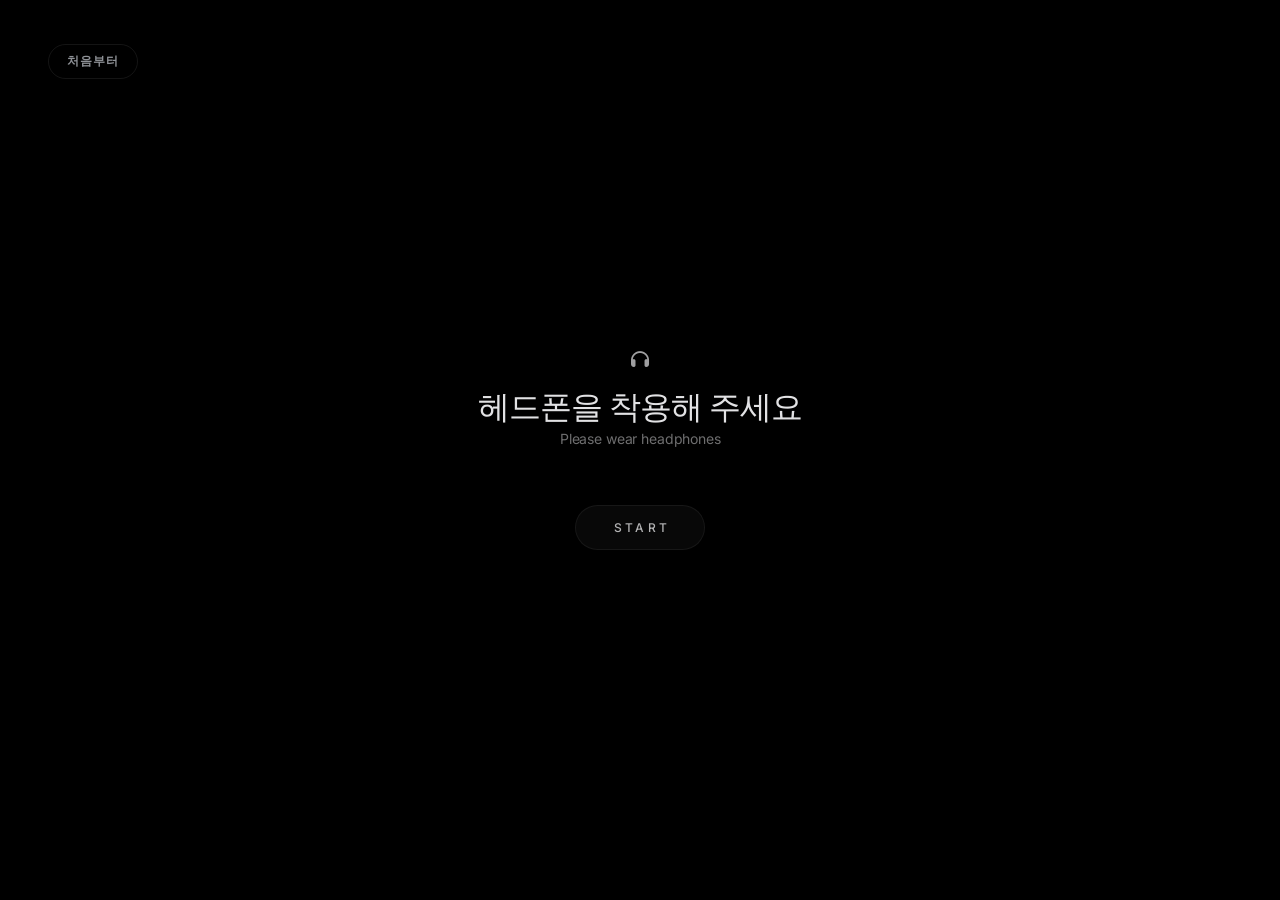
==== gallery-docent/index.html @ 8d19fa4d "Add files via upload" ====
<!DOCTYPE html>
<html lang="ko">

<head>
  <meta charset="UTF-8">
  <meta name="viewport" content="width=device-width, initial-scale=1.0">
  <meta name="description" content="LOOKWHO: 청각 노화 상인 체험을 위한 몰입형 시네마틱 전시 인터랙션">
  <title>LOOKWHO: Immersive Exhibition Experience</title>

  <!-- Google Fonts Preconnect & Optimization -->
  <link rel="preconnect" href="https://fonts.googleapis.com">
  <link rel="preconnect" href="https://fonts.gstatic.com" crossorigin>
  <link
    href="https://fonts.googleapis.com/css2?family=Inter:wght@200;300;400;500;600&family=Outfit:wght@200;300;400;500;600;700&display=swap"
    rel="stylesheet">

  <!-- FontAwesome Icons for Editorial Action Indicators -->
  <link rel="stylesheet" href="https://cdnjs.cloudflare.com/ajax/libs/font-awesome/6.4.0/css/all.min.css">

  <!-- Main Cinematic Stylesheet -->
  <link rel="stylesheet" href="style.css">
</head>

<body>
  <button id="resetAllBtn" class="reset-exhibit-btn-left">처음부터</button>
  <!-- START Screen -->
  <section id="startScreen" class="exhibit-section active">
    <div class="welcome-minimal-content">
      <div class="welcome-minimal-content">
        <i class="fa-solid fa-headphones welcome-mini-icon"></i>
        <h1 class="welcome-mini-title">헤드폰을 착용해 주세요</h1>
        <p class="welcome-mini-subtitle">Please wear headphones</p>
        <button id="startBtn" class="welcome-text-btn">START</button>
      </div>
    </div>
  </section>

  <!-- INTRO Screen -->
  <section id="introScreen" class="exhibit-section">
    <video id="introVideo" class="intro-video" src="./assets/영상/intro.mp4" muted></video>
    <button id="skipIntroBtn" class="skip-btn">Skip</button>
  </section>

  <!-- LOGO Screen -->
  <section id="logoScreen" class="exhibit-section">
    <div class="logo-wrapper">
      <svg id="logo" viewBox="0 0 2407 1354" fill="none" xmlns="http://www.w3.org/2000/svg">
        <rect class="bg-rect" width="2407" height="1354" fill="black"/>
        <g id="lookwho-wordmark" opacity="0.63" fill="#B8B8B8">
          <path id="letter-L" class="logo-letter" data-letter="L" data-index="0" d="M779.148 649V554.455H784.919V643.645H831.084V649H779.148Z"/>
          <path id="letter-O1" class="logo-letter" data-letter="O1" data-index="1" d="M960.194 601.727C960.194 611.483 958.501 620.009 955.116 627.303C951.731 634.566 947.022 640.213 940.99 644.245C934.988 648.277 928.063 650.293 920.215 650.293C912.337 650.293 905.381 648.277 899.349 644.245C893.348 640.183 888.654 634.52 885.269 627.256C881.883 619.962 880.191 611.453 880.191 601.727C880.191 591.971 881.883 583.461 885.269 576.198C888.685 568.935 893.394 563.287 899.395 559.256C905.397 555.193 912.337 553.162 920.215 553.162C928.063 553.162 934.988 555.178 940.99 559.21C947.022 563.241 951.731 568.904 955.116 576.198C958.501 583.461 960.194 591.971 960.194 601.727ZM954.562 601.727C954.562 592.956 953.085 585.354 950.13 578.922C947.206 572.49 943.159 567.519 937.989 564.011C932.818 560.471 926.894 558.702 920.215 558.702C913.537 558.702 907.612 560.456 902.442 563.964C897.272 567.442 893.209 572.413 890.254 578.876C887.331 585.308 885.869 592.925 885.869 601.727C885.869 610.437 887.315 618.023 890.208 624.487C893.132 630.919 897.179 635.905 902.35 639.444C907.52 642.983 913.475 644.753 920.215 644.753C926.894 644.753 932.818 642.999 937.989 639.49C943.159 635.951 947.206 630.965 950.13 624.533C953.085 618.1 954.562 610.499 954.562 601.727Z"/>
          <path id="letter-O2" class="logo-letter" data-letter="O2" data-index="2" d="M1094.35 601.727C1094.35 611.483 1092.66 620.009 1089.27 627.303C1085.88 634.566 1081.18 640.213 1075.14 644.245C1069.14 648.277 1062.22 650.293 1054.37 650.293C1046.49 650.293 1039.54 648.277 1033.5 644.245C1027.5 640.183 1022.81 634.52 1019.42 627.256C1016.04 619.962 1014.34 611.453 1014.34 601.727C1014.34 591.971 1016.04 583.461 1019.42 576.198C1022.84 568.935 1027.55 563.287 1033.55 559.256C1039.55 555.193 1046.49 553.162 1054.37 553.162C1062.22 553.162 1069.14 555.178 1075.14 559.21C1081.18 563.241 1085.88 568.904 1089.27 576.198C1092.66 583.461 1094.35 591.971 1094.35 601.727ZM1088.72 601.727C1088.72 592.956 1087.24 585.354 1084.28 578.922C1081.36 572.49 1077.31 567.519 1072.14 564.011C1066.97 560.471 1061.05 558.702 1054.37 558.702C1047.69 558.702 1041.77 560.456 1036.6 563.964C1031.43 567.442 1027.36 572.413 1024.41 578.876C1021.48 585.308 1020.02 592.925 1020.02 601.727C1020.02 610.437 1021.47 618.023 1024.36 624.487C1027.29 630.919 1031.33 635.905 1036.5 639.444C1041.67 642.983 1047.63 644.753 1054.37 644.753C1061.05 644.753 1066.97 642.999 1072.14 639.49C1077.31 635.951 1081.36 630.965 1084.28 624.533C1087.24 618.1 1088.72 610.499 1088.72 601.727Z"/>
          <path id="letter-K" class="logo-letter" data-letter="K" data-index="3" d="M1153.3 649V554.455H1159.07V609.344H1159.72L1209.57 554.455H1217.24L1176.2 599.188L1216.87 649H1209.67L1172.5 603.343L1159.07 618.208V649H1153.3Z"/>
          <path id="letter-W" class="logo-letter" data-letter="W" data-index="4" d="M1287.03 649L1261.04 554.455H1267.04L1290.12 640.09H1290.67L1313.39 554.455H1320.4L1343.12 640.09H1343.67L1366.75 554.455H1372.71L1346.72 649H1340.07L1317.13 563.918H1316.62L1293.67 649H1287.03Z"/>
          <path id="letter-H" class="logo-letter" data-letter="H" data-index="5" d="M1426.18 649V554.455H1431.95V599.004H1488.92V554.455H1494.69V649H1488.92V604.359H1431.95V649H1426.18Z"/>
          <path id="letter-O3" class="logo-letter" data-letter="O3" data-index="6" d="M1633.63 601.727C1633.63 611.483 1631.94 620.009 1628.55 627.303C1625.17 634.566 1620.46 640.213 1614.43 644.245C1608.42 648.277 1601.5 650.293 1593.65 650.293C1585.77 650.293 1578.82 648.277 1572.78 644.245C1566.78 640.183 1562.09 634.52 1558.7 627.256C1555.32 619.962 1553.63 611.453 1553.63 601.727C1553.63 591.971 1555.32 583.461 1558.7 576.198C1562.12 568.935 1566.83 563.287 1572.83 559.256C1578.83 555.193 1585.77 553.162 1593.65 553.162C1601.5 553.162 1608.42 555.178 1614.43 559.21C1620.46 563.241 1625.17 568.904 1628.55 576.198C1631.94 583.461 1633.63 591.971 1633.63 601.727ZM1628 601.727C1628 592.956 1626.52 585.354 1623.57 578.922C1620.64 572.49 1616.59 567.519 1611.42 564.011C1606.25 560.471 1600.33 558.702 1593.65 558.702C1586.97 558.702 1581.05 560.456 1575.88 563.964C1570.71 567.442 1566.64 572.413 1563.69 578.876C1560.77 585.308 1559.3 592.925 1559.3 601.727C1559.3 610.437 1560.75 618.023 1563.64 624.487C1566.57 630.919 1570.61 635.905 1575.79 639.444C1580.96 642.983 1586.91 644.753 1593.65 644.753C1600.33 644.753 1606.25 642.999 1611.42 639.49C1616.59 635.951 1620.64 630.965 1623.57 624.533C1626.52 618.1 1628 610.499 1628 601.727Z"/>
        </g>
        <path id="korean-subtitle" class="logo-subtitle" opacity="0.12" d="M1004.58 804.2H1006.7V809.64H1004.58V804.2ZM1005.5 790.96C1007.23 790.96 1008.75 791.253 1010.06 791.84C1011.39 792.4 1012.42 793.2 1013.14 794.24C1013.88 795.28 1014.26 796.493 1014.26 797.88C1014.26 799.267 1013.88 800.48 1013.14 801.52C1012.42 802.533 1011.39 803.333 1010.06 803.92C1008.75 804.507 1007.23 804.8 1005.5 804.8C1003.82 804.8 1002.31 804.507 1000.98 803.92C999.67 803.333 998.644 802.533 997.897 801.52C997.177 800.48 996.817 799.267 996.817 797.88C996.817 796.493 997.177 795.28 997.897 794.24C998.644 793.2 999.67 792.4 1000.98 791.84C1002.31 791.253 1003.82 790.96 1005.5 790.96ZM1005.54 792.64C1004.23 792.64 1003.07 792.867 1002.06 793.32C1001.04 793.773 1000.26 794.4 999.697 795.2C999.137 795.973 998.857 796.867 998.857 797.88C998.857 798.867 999.137 799.76 999.697 800.56C1000.26 801.333 1001.04 801.947 1002.06 802.4C1003.07 802.853 1004.23 803.08 1005.54 803.08C1006.84 803.08 1008 802.853 1009.02 802.4C1010.03 801.947 1010.82 801.333 1011.38 800.56C1011.94 799.76 1012.22 798.867 1012.22 797.88C1012.22 796.867 1011.94 795.973 1011.38 795.2C1010.82 794.4 1010.03 793.773 1009.02 793.32C1008 792.867 1006.84 792.64 1005.54 792.64ZM1019.78 789.24H1021.9V816.52H1019.78V789.24ZM1020.78 801.76H1027.58V803.64H1020.78V801.76ZM1000.1 822.12H1023.22V823.92H1000.1V822.12ZM1000.1 814.24H1002.22V822.92H1000.1V814.24ZM994.977 810.84L994.657 809C996.79 809 999.137 808.973 1001.7 808.92C1004.28 808.867 1006.91 808.76 1009.58 808.6C1012.27 808.413 1014.86 808.12 1017.34 807.72L1017.5 809.36C1014.96 809.813 1012.36 810.147 1009.7 810.36C1007.03 810.573 1004.43 810.707 1001.9 810.76C999.39 810.813 997.084 810.84 994.977 810.84ZM1048.17 795.2H1059.17V797H1048.17V795.2ZM1048.17 802.4H1059.17V804.2H1048.17V802.4ZM1033.37 791.32H1035.49V797.68H1046.89V791.32H1049.01V808.08H1033.37V791.32ZM1035.49 799.48V806.28H1046.89V799.48H1035.49ZM1037.01 812.48H1060.49V824.84H1058.33V814.28H1037.01V812.48ZM1058.33 789.2H1060.49V810.36H1058.33V789.2ZM1093.57 789.24H1095.69V816H1093.57V789.24ZM1094.93 801.44H1101.29V803.28H1094.93V801.44ZM1068.41 793.92H1089.53V795.72H1068.41V793.92ZM1078.97 798.12C1080.65 798.12 1082.12 798.387 1083.37 798.92C1084.62 799.453 1085.6 800.213 1086.29 801.2C1086.98 802.16 1087.33 803.307 1087.33 804.64C1087.33 805.947 1086.98 807.08 1086.29 808.04C1085.6 809 1084.62 809.76 1083.37 810.32C1082.12 810.853 1080.65 811.12 1078.97 811.12C1077.29 811.12 1075.81 810.853 1074.53 810.32C1073.28 809.76 1072.29 809 1071.57 808.04C1070.88 807.08 1070.53 805.947 1070.53 804.64C1070.53 803.307 1070.88 802.16 1071.57 801.2C1072.29 800.213 1073.28 799.453 1074.53 798.92C1075.81 798.387 1077.29 798.12 1078.97 798.12ZM1078.97 799.84C1077.05 799.84 1075.5 800.293 1074.33 801.2C1073.16 802.08 1072.57 803.227 1072.57 804.64C1072.57 806.027 1073.16 807.16 1074.33 808.04C1075.5 808.92 1077.05 809.36 1078.97 809.36C1080.86 809.36 1082.38 808.92 1083.53 808.04C1084.7 807.16 1085.29 806.027 1085.29 804.64C1085.29 803.227 1084.7 802.08 1083.53 801.2C1082.38 800.293 1080.86 799.84 1078.97 799.84ZM1077.89 789.24H1080.05V794.92H1077.89V789.24ZM1073.97 822.12H1097.49V823.96H1073.97V822.12ZM1073.97 813.8H1076.09V822.88H1073.97V813.8ZM1116.3 805.32H1148.5V807.12H1116.3V805.32ZM1131.34 800.32H1133.42V806.08H1131.34V800.32ZM1120.62 790.44H1144.26V801.12H1120.62V790.44ZM1142.18 792.2H1122.7V799.32H1142.18V792.2ZM1120.34 810.8H1144.26V818.12H1122.54V823.16H1120.46V816.44H1142.14V812.52H1120.34V810.8ZM1120.46 822.6H1145.42V824.36H1120.46V822.6ZM1179.93 789.2H1182.09V808.32H1179.93V789.2ZM1159.57 810.24H1161.69V815.16H1179.97V810.24H1182.09V824.32H1159.57V810.24ZM1161.69 816.96V822.52H1179.97V816.96H1161.69ZM1163.13 791.04C1164.89 791.04 1166.45 791.373 1167.81 792.04C1169.17 792.707 1170.24 793.653 1171.01 794.88C1171.81 796.08 1172.21 797.493 1172.21 799.12C1172.21 800.72 1171.81 802.133 1171.01 803.36C1170.24 804.587 1169.17 805.533 1167.81 806.2C1166.45 806.867 1164.89 807.2 1163.13 807.2C1161.37 807.2 1159.81 806.867 1158.45 806.2C1157.09 805.533 1156.01 804.587 1155.21 803.36C1154.44 802.133 1154.05 800.72 1154.05 799.12C1154.05 797.493 1154.44 796.08 1155.21 794.88C1156.01 793.653 1157.09 792.707 1158.45 792.04C1159.81 791.373 1161.37 791.04 1163.13 791.04ZM1163.13 792.84C1161.8 792.84 1160.6 793.107 1159.53 793.64C1158.49 794.173 1157.67 794.92 1157.05 795.88C1156.47 796.84 1156.17 797.92 1156.17 799.12C1156.17 800.293 1156.47 801.36 1157.05 802.32C1157.67 803.253 1158.49 804 1159.53 804.56C1160.6 805.093 1161.8 805.36 1163.13 805.36C1164.49 805.36 1165.69 805.093 1166.73 804.56C1167.8 804 1168.63 803.253 1169.21 802.32C1169.83 801.36 1170.13 800.293 1170.13 799.12C1170.13 797.92 1169.83 796.84 1169.21 795.88C1168.63 794.92 1167.8 794.173 1166.73 793.64C1165.69 793.107 1164.49 792.84 1163.13 792.84ZM1192.75 822.17C1192.46 822.17 1192.22 822.071 1192.02 821.872C1191.82 821.673 1191.73 821.432 1191.73 821.148C1191.73 820.864 1191.82 820.622 1192.02 820.423C1192.22 820.224 1192.46 820.125 1192.75 820.125C1193.03 820.125 1193.27 820.224 1193.47 820.423C1193.67 820.622 1193.77 820.864 1193.77 821.148C1193.77 821.337 1193.72 821.512 1193.63 821.673C1193.54 821.825 1193.42 821.943 1193.26 822.028C1193.11 822.123 1192.94 822.17 1192.75 822.17ZM1213.14 814.08H1215.74C1218.01 814.08 1220.05 814.053 1221.86 814C1223.67 813.92 1225.39 813.8 1227.02 813.64C1228.67 813.453 1230.37 813.2 1232.1 812.88L1232.38 814.68C1230.59 815.027 1228.86 815.293 1227.18 815.48C1225.53 815.64 1223.78 815.76 1221.94 815.84C1220.13 815.92 1218.06 815.96 1215.74 815.96H1213.14V814.08ZM1213.14 792.72H1229.38V794.56H1215.22V814.72H1213.14V792.72ZM1238.18 789.2H1240.3V824.88H1238.18V789.2ZM1227.06 802.48H1239.06V804.32H1227.06V802.48ZM1275.79 791.72H1278.07C1278.07 794.653 1277.35 797.28 1275.91 799.6C1274.47 801.92 1272.45 803.907 1269.87 805.56C1267.28 807.213 1264.27 808.507 1260.83 809.44L1259.95 807.64C1263.17 806.813 1265.96 805.68 1268.31 804.24C1270.68 802.8 1272.52 801.093 1273.83 799.12C1275.13 797.147 1275.79 794.96 1275.79 792.56V791.72ZM1261.71 791.72H1276.79V793.52H1261.71V791.72ZM1286.15 789.2H1288.31V808.92H1286.15V789.2ZM1265.47 811.12H1288.99V812.92H1265.47V811.12ZM1265.15 822.48H1289.39V824.28H1265.15V822.48ZM1270.75 812.04H1272.87V823.24H1270.75V812.04ZM1281.55 812.04H1283.67V823.24H1281.55V812.04ZM1296.1 808.28H1328.3V810.08H1296.1V808.28ZM1300.42 822.12H1324.78V823.96H1300.42V822.12ZM1300.42 813.68H1302.58V822.64H1300.42V813.68ZM1312.18 790.48C1314.72 790.48 1316.9 790.76 1318.74 791.32C1320.58 791.88 1322.01 792.68 1323.02 793.72C1324.04 794.733 1324.54 795.973 1324.54 797.44C1324.54 798.907 1324.04 800.16 1323.02 801.2C1322.01 802.24 1320.58 803.04 1318.74 803.6C1316.9 804.16 1314.72 804.44 1312.18 804.44C1309.68 804.44 1307.5 804.16 1305.66 803.6C1303.82 803.04 1302.4 802.24 1301.38 801.2C1300.37 800.16 1299.86 798.907 1299.86 797.44C1299.86 795.973 1300.37 794.733 1301.38 793.72C1302.4 792.68 1303.82 791.88 1305.66 791.32C1307.5 790.76 1309.68 790.48 1312.18 790.48ZM1312.18 792.28C1310.18 792.28 1308.42 792.493 1306.9 792.92C1305.38 793.347 1304.2 793.947 1303.34 794.72C1302.49 795.467 1302.06 796.373 1302.06 797.44C1302.06 798.507 1302.49 799.427 1303.34 800.2C1304.2 800.973 1305.38 801.573 1306.9 802C1308.42 802.427 1310.18 802.64 1312.18 802.64C1314.24 802.64 1316.02 802.427 1317.54 802C1319.06 801.573 1320.24 800.973 1321.06 800.2C1321.92 799.427 1322.34 798.507 1322.34 797.44C1322.34 796.373 1321.92 795.467 1321.06 794.72C1320.24 793.947 1319.06 793.347 1317.54 792.92C1316.02 792.493 1314.24 792.28 1312.18 792.28ZM1372.11 789.2H1374.23V824.84H1372.11V789.2ZM1365.31 803.84H1372.75V805.68H1365.31V803.84ZM1363.99 790.08H1365.99V822.92H1363.99V790.08ZM1345.63 813.76H1347.83C1349.75 813.76 1351.44 813.733 1352.91 813.68C1354.4 813.627 1355.8 813.52 1357.11 813.36C1358.44 813.2 1359.78 812.96 1361.11 812.64L1361.39 814.48C1359.98 814.8 1358.6 815.04 1357.27 815.2C1355.94 815.36 1354.51 815.467 1352.99 815.52C1351.5 815.573 1349.78 815.6 1347.83 815.6H1345.63V813.76ZM1345.63 793.64H1358.91V795.44H1347.75V814.52H1345.63V793.64ZM1390.83 810.52H1392.95V816.32H1390.83V810.52ZM1405.83 789.2H1407.91V824.84H1405.83V789.2ZM1407.35 804.72H1414.11V806.6H1407.35V804.72ZM1380.95 817.56L1380.51 815.64C1382.69 815.64 1385.08 815.627 1387.67 815.6C1390.25 815.547 1392.91 815.44 1395.63 815.28C1398.35 815.12 1400.95 814.853 1403.43 814.48L1403.59 816.12C1401 816.573 1398.36 816.907 1395.67 817.12C1393 817.307 1390.41 817.427 1387.91 817.48C1385.4 817.533 1383.08 817.56 1380.95 817.56ZM1381.11 793.72H1402.63V795.56H1381.11V793.72ZM1391.87 798C1393.52 798 1394.96 798.28 1396.19 798.84C1397.41 799.373 1398.37 800.133 1399.07 801.12C1399.76 802.08 1400.11 803.24 1400.11 804.6C1400.11 805.907 1399.76 807.053 1399.07 808.04C1398.37 809.027 1397.41 809.787 1396.19 810.32C1394.96 810.853 1393.52 811.12 1391.87 811.12C1390.24 811.12 1388.8 810.853 1387.55 810.32C1386.32 809.787 1385.37 809.027 1384.71 808.04C1384.04 807.053 1383.71 805.907 1383.71 804.6C1383.71 803.24 1384.04 802.08 1384.71 801.12C1385.37 800.133 1386.32 799.373 1387.55 798.84C1388.8 798.28 1390.24 798 1391.87 798ZM1391.87 799.76C1390 799.76 1388.49 800.213 1387.35 801.12C1386.23 802 1385.67 803.16 1385.67 804.6C1385.67 805.987 1386.23 807.133 1387.35 808.04C1388.49 808.92 1390 809.36 1391.87 809.36C1393.73 809.36 1395.23 808.92 1396.35 808.04C1397.49 807.133 1398.07 805.987 1398.07 804.6C1398.07 803.16 1397.49 802 1396.35 801.12C1395.23 800.213 1393.73 799.76 1391.87 799.76ZM1390.83 789.16H1392.95V794.72H1390.83V789.16Z" fill="white"/>
      </svg>
    </div>
  </section>

  <!-- ROLE Screen -->
  <section id="roleScreen" class="exhibit-section">
    <div class="role-wrapper">
      <p class="role-line role-line-1">당신은 이제부터<br>시장의 상인입니다.</p>
      <p class="role-line role-line-2">지금부터 복잡한 소리 속에서,<br>대화를 이어가세요.</p>
    </div>
  </section>


  <!-- MARKET HUD Screen -->
  <section id="marketHudScreen" class="exhibit-section">
    <!-- Safari/iOS 캔버스 블러 호환성 지원용 SVG 필터 -->
    <svg style="display:none;">
      <filter id="canvasBlur">
        <feGaussianBlur stdDeviation="14" />
        <feColorMatrix type="saturate" values="0.9" />
      </filter>
    </svg>

    <video id="hudVideo" playsinline muted preload="auto" src="./hf_20260527_053759_0080b512-a5cf-4e3a-9c43-38c71a7a62c5.mp4"></video>

    <div id="appContainer">
      <canvas id="videoCanvas"></canvas>
      <canvas id="blurCanvas"></canvas>
      <canvas id="hudCanvas"></canvas>
    </div>

    <div id="priceIndicator">₩ 0</div>

    <!-- Roleplay Overlay -->
    <div id="roleplayOverlay">
      <p id="roleplayText"></p>
    </div>
  </section>
  <audio id="marketAmbienceAudio" loop>
    <source src="https://www.soundhelix.com/examples/mp3/SoundHelix-Song-1.mp3" type="audio/mp3">
  </audio>
  <audio id="transitionSound" src="./assets/transition.mp3" preload="auto"></audio>
  <audio id="roleplaySound" src="./assets/complete.mp3" preload="auto"></audio>
  <audio id="logoSound" src="./assets/Ultra_subtle_cinemat_%232-1780336136007.mp3" preload="auto"></audio>
  <script src="app.js"></script>
</body>

</html>
---- gallery-docent/style.css ----
/* ==========================================================================
   LOOKWHO: Immersive Exhibition Cinematic Style Sheet
   Inspired by Apple Minimalism, Editorial Design & Immersive Exhibitions
   ========================================================================== */

:root {
  /* 극단적이고 엄숙한 All-Black 갤러리 배색 */
  --bg-black: #050505;
  --bg-dark-gray: #0f1013;
  --border-editorial: rgba(255, 255, 255, 0.08); /* 얇고 세련된 1px 분할선 */
  --border-light: rgba(255, 255, 255, 0.04);
  
  /* 애플 감성의 정적이고 조용한 샌드/화이트 텍스트 */
  --text-white: #f3f3f5;
  --text-grey: #8e9196;
  --text-muted: #4e5156;
  
  /* 조용하고 품격 있는 샌드 브론즈 포인트 */
  --brand-bronze: #a89a87;
  --brand-bronze-dim: rgba(168, 154, 135, 0.15);
  
  /* 폰트 로딩으로 인한 레이아웃 깨짐을 방지하는 시스템 폰트 우선 스택 */
  --font-sans: 'Inter', -apple-system, BlinkMacSystemFont, 'Segoe UI', Roboto, Helvetica, Arial, sans-serif;
  --font-title: 'Outfit', -apple-system, BlinkMacSystemFont, 'Segoe UI', Roboto, Helvetica, Arial, sans-serif;
  
  --transition-cinematic: all 1.8s cubic-bezier(0.22, 1, 0.36, 1);
  --transition-fast: all 0.4s cubic-bezier(0.22, 1, 0.36, 1);
}

/* Base Exhibition Setup */
* {
  margin: 0;
  padding: 0;
  box-sizing: border-box;
  -webkit-font-smoothing: antialiased;
  -moz-osx-font-smoothing: grayscale;
}

body {
  background-color: #000;
  color: var(--text-white);
  font-family: var(--font-sans);
  overflow: hidden;
  height: 100vh;
  width: 100vw;
}

/* Solid Black 고정 배경 베이스 레이어 (렌더링 튐 원천 방지) */
#blackBase {
  position: fixed;
  inset: 0;
  background-color: #000;
  z-index: 0;
  pointer-events: none;
  width: 100%;
  height: 100%;
}

.reset-all-btn {
  position: absolute;
  top: 44px;
  left: 48px;
  z-index: 10;
  cursor: pointer;
  background: transparent;
  border: none;
  color: rgba(255, 255, 255, 0.3);
  font-size: 11px;
  text-transform: uppercase;
  letter-spacing: 0.1em;
  transition: color 0.3s ease;
}

.reset-all-btn:hover {
  color: rgba(255, 255, 255, 0.8);
}

.exhibit-section {
  position: absolute;
  inset: 0;
  display: flex;
  flex-direction: column;
  align-items: center;
  justify-content: center;
  overflow: hidden;
  
  /* 스크린 자체는 항상 완전 투명이며, opacity 애니메이션을 절대 겪지 않음 */
  background-color: transparent;
  opacity: 1;
  pointer-events: none;
  z-index: 0;
  
  /* GPU 하드웨어 가속 레이어로 강제 격리 */
  will-change: transform;
  transform: translateZ(0);
  backface-visibility: hidden;
}

/* 준비 상태 (전환 시작 전에 높은 z-index로 DOM에 대기) */
.exhibit-section.prepare {
  z-index: 2;
}

/* 활성화 상태 (포인터 활성 및 높은 z-index로 승격) */
.exhibit-section.active {
  pointer-events: auto;
  z-index: 3;
}

/* 로고 화면은 사라질 때 자체 opacity 페이드아웃 */
#logoScreen {
  opacity: 1;
  transition: opacity 1.1s ease;
}

.logo-wrapper.logo-fade-out {
  /* 시장의 상인입니다(role-hide)와 완전히 동일한 페이드아웃 및 위로 살짝 올라가는 효과 (-8px) */
  animation: logoLineOut 1.5s ease-out forwards !important;
}

/* 인트로 영상 스킵 시 opacity 블렌딩으로 인한 회색/탁해짐(Milky effect) 방지 */
#introScreen::after {
  content: "";
  position: absolute;
  inset: 0;
  background-color: #000;
  opacity: 0;
  pointer-events: none;
  z-index: 10;
  transition: opacity 1.1s ease;
}

#introScreen.cinematic-fade-out::after {
  opacity: 1;
}

/* 비디오를 포함한 전체 컨테이너를 미세하게 translateY(-12px) 이동시키면, 
   브라우저 렌더링(픽셀 스내핑) 문제로 영상이 투툭 끊기는(Stutter) 현상이 발생합니다.
   따라서 부드러운 암전을 위해 transform 애니메이션은 제거하고 순수하게 검은막 페이드아웃만 적용합니다. */

/* 로고 슬로건(완벽한 몰입. 더 깊은 대화.) 크기 조금 더 확대 (1.08배) 및 로고와의 간격 좁힘 */
#korean-subtitle {
  transform-origin: center;
  transform-box: fill-box;
  transform: scale(1.08) translateY(-25px);
}

/* 모든 텍스트 외곽선 및 그림자 강제 제거 (솔리드 스타일) */
body {
  -webkit-text-stroke: 0 !important;
  text-shadow: none !important;
  -webkit-font-smoothing: antialiased;
  -moz-osx-font-smoothing: grayscale;
}


/* ==========================================================================
   스크린 내부 콘텐츠 독립 페이드 시스템 (Solid Black 배경 보존용)
   ========================================================================== */
.exhibit-section .welcome-minimal-content,
.exhibit-section .start-logo-mark,
.exhibit-section .intro-video-wrapper,
.exhibit-section .intro-caption-container,
.exhibit-section .skip-btn,
.exhibit-section .logo-content,
.exhibit-section .immersion-content-wrapper,
.exhibit-section .guided-header,
.exhibit-section .guided-exhibit-container,
.exhibit-section .real-header,
.exhibit-section .real-layout-grid {
  opacity: 0;
  will-change: opacity, transform;
  transform: translateZ(0);
  backface-visibility: hidden;
  transition: opacity 1500ms cubic-bezier(0.22, 1, 0.36, 1), transform 1500ms cubic-bezier(0.22, 1, 0.36, 1);
}

.exhibit-section.active .welcome-minimal-content,
.exhibit-section.active .intro-video-wrapper,
.exhibit-section.active .intro-caption-container,
.exhibit-section.active .skip-btn,
.exhibit-section.active .logo-content,
.exhibit-section.active .immersion-content-wrapper,
.exhibit-section.active .guided-header,
.exhibit-section.active .guided-exhibit-container,
.exhibit-section.active .real-header,
.exhibit-section.active .real-layout-grid {
  opacity: 1;
  transform: translateZ(0);
}

.exhibit-section.active .start-logo-mark {

  opacity: 0.3;
  transform: translateZ(0);
}

/* prefers-reduced-motion 대응 (OS 모션 감축 환경 감지 시 즉각 단축 전환) */
@media (prefers-reduced-motion: reduce) {
  .exhibit-section .welcome-minimal-content,
  .exhibit-section .intro-video-wrapper,
  .exhibit-section .intro-caption-container,
  .exhibit-section .skip-btn,
  .exhibit-section .logo-content,
  .exhibit-section .immersion-content-wrapper,
  .exhibit-section .guided-header,
  .exhibit-section .guided-exhibit-container,
  .exhibit-section .real-header,
  .exhibit-section .real-layout-grid {
    transition: opacity 100ms linear !important;
    will-change: auto;
    transform: none !important;
  }
}

/* ==========================================================================
   1. START SCREEN (Apple Dark Hero Section — 절대적 미니멀)
   ========================================================================== */
#startScreen {
  background-color: #000;
}

/* 좌측 상단 조용한 로고 마크 */
.start-logo-mark {
  position: absolute;
  top: 44px;
  left: 48px;
  font-family: var(--font-title);
  font-size: 11px;
  font-weight: 600;
  letter-spacing: 0.18em;
  color: rgba(245, 245, 247, 1); /* 불투명 흰색으로 세팅 (스크린 active 상태의 opacity 0.3을 반영함) */
  z-index: 5;
  pointer-events: none;
  user-select: none;
}

/* 검은 공간 속 단 하나의 조용한 문장 그룹 */
.welcome-minimal-content {
  display: flex;
  flex-direction: column;
  align-items: center;
  justify-content: center;
  text-align: center;
  
  /* 화면 정중앙 배치 (오프셋 제거) */
  will-change: opacity, transform;
  transform: translateZ(0);
  backface-visibility: hidden;
}

/* 스타트 스크린 페이드아웃 상태 — 다음 화면(z-index: 3)보다 높게 유지하여 크로스페이드가 정상 렌더링되도록 보장 */
#startScreen.fade-out {
  z-index: 4 !important;
  pointer-events: none;
}

#startScreen.fade-out .welcome-minimal-content,
#startScreen.fade-out .start-logo-mark {
  opacity: 0 !important;
  transform: translateY(-2vh) translateZ(0) !important;
}

/* 헤드폰 미니 아이콘: 극도의 미니멀리즘 시네마틱 18px */
.welcome-mini-icon {
  font-size: 18px;
  color: rgba(245, 245, 247, 1);
  opacity: 0.65; /* 아주 조용하고 은은한 투명도 */
  margin-bottom: 16px; /* 문구와의 우아하고 밀접한 여백 */
  display: flex;
  align-items: center;
  justify-content: center;
}

/* 메인 문구: Apple crisp + Toss clarity — 선명하고 즉각적 */
.welcome-mini-title {
  font-family: var(--font-sans);
  font-size: 32px;
  font-weight: 300; /* Apple 스타일의 얇고 우아한 두께 */
  letter-spacing: -0.03em;
  color: rgba(245, 245, 247, 0.92);
  margin-bottom: 1px;
  line-height: 1.35;
}

/* 영문 안내 서브 문구: 은은한 회색의 서브 헤더 */
.welcome-mini-subtitle {
  font-family: var(--font-sans);
  font-size: 14px;
  font-weight: 400;
  letter-spacing: -0.01em;
  color: rgba(245, 245, 247, 0.45); /* 은은한 고급 실버그레이 */
  margin-bottom: 56px; /* 서브 문구와 START 사이의 절제되고 긴장감 있는 간격 */
  line-height: 1.4;
}

/* START 버튼 — 공간 안에 조용히 존재하는 ghost capsule interaction object */
.welcome-text-btn {
  background: rgba(255, 255, 255, 0.03);
  color: rgba(245, 245, 247, 0.72);
  border: 1px solid rgba(255, 255, 255, 0.06);
  border-radius: 999px;
  font-family: var(--font-sans);
  font-size: 12px;
  font-weight: 500;
  letter-spacing: 0.28em;
  text-indent: 0.28em; /* 자간 보정 */
  cursor: pointer;
  padding: 14px 34px;
  transition:
    background 600ms cubic-bezier(0.22, 1, 0.36, 1),
    transform 600ms cubic-bezier(0.22, 1, 0.36, 1),
    border-color 600ms cubic-bezier(0.22, 1, 0.36, 1);
}

.welcome-text-btn:hover {
  background: rgba(255, 255, 255, 0.07); /* 아주 미세하게만 밝아짐 */
  border-color: rgba(255, 255, 255, 0.12);
  transform: scale(1.015); /* 최대 1.015, 살아있음을 느낄 정도의 숨결만 허용 */
}

.welcome-text-btn:active {
  background: rgba(255, 255, 255, 0.05);
  transform: scale(0.98);
}

/* ==========================================================================
   2. INTRO VIDEO SCREEN (비디오 Exposure Reveal 기법)
   ========================================================================== */
#introScreen {
  background-color: transparent;
}

.intro-video-wrapper {
  position: absolute;
  inset: 0;
  width: 100%;
  height: 100%;
  z-index: 1;
  background-color: #000;
  
  /* 어두운 공간 안에서 초점을 찾아가는 exposure adapting 초기 상태 */
  opacity: 0;
  filter: blur(14px) brightness(0.4);
  
  /* GPU 하드웨어 가속 레이어 선언 */
  will-change: opacity, filter, transform;
  transform: translateZ(0);
  backface-visibility: hidden;
  
  /* 2.8초 시네마틱 exposure reveal (호흡을 더 천천히) */
  transition:
    opacity 2600ms cubic-bezier(0.22, 1, 0.36, 1),
    filter 2800ms cubic-bezier(0.22, 1, 0.36, 1);
}

/* 인트로 비디오가 천천히 초점을 찾으며 드러남 */
#introScreen.active .intro-video-wrapper {
  opacity: 1;
  filter: blur(0px) brightness(1);
}

#introScreen video {
  width: 100%;
  height: 100%;
  object-fit: cover;
}

/* 미니멀 자막 스타일 */
.intro-caption-container {
  position: absolute;
  bottom: 22%;
  width: 100%;
  text-align: center;
  z-index: 5;
  pointer-events: none;
}

.intro-caption-text {
  font-family: var(--font-sans);
  font-size: 1.15rem;
  font-weight: 200;
  letter-spacing: 0.08em;
  color: rgba(255, 255, 255, 0.85);
  opacity: 0;
  transform: translateY(8px) translateZ(0);
  
  /* GPU 하드웨어 가속 레이어화 */
  will-change: opacity, transform;
  backface-visibility: hidden;
  
  /* 1200ms 동안 레이아웃을 변경하지 않는 은은한 크로스페이드 트랜지션 */
  transition: 
    opacity 1200ms cubic-bezier(0.22, 1, 0.36, 1),
    transform 1200ms cubic-bezier(0.22, 1, 0.36, 1);
}

.intro-caption-text.show {
  opacity: 1;
  transform: translateY(0px) translateZ(0);
}

/* SKIP 버튼 스타일 */
.skip-btn {
  position: absolute;
  bottom: 45px;
  right: 60px;
  z-index: 5; /* ensure above video */
  background: transparent;
  border: none;
  color: rgba(255, 255, 255, 0.35);
  font-family: var(--font-title);
  font-size: 0.75rem;
  font-weight: 600;
  letter-spacing: 2px;
  cursor: pointer;
  padding: 8px 16px;
  transition: var(--transition-fast);
}

.skip-btn:hover {
  color: rgba(255, 255, 255, 0.8);
}

/* ==========================================================================
   3. LOGO SCREEN
   ========================================================================== */
#logoScreen {
  background-color: #000; /* 완전한 검정 */
  width: 100%;
  height: 100vh; /* 전체 화면 */
  display: flex;
  align-items: center;
  justify-content: center;
}

/* roleScreen layout */
#roleScreen {
  background-color: #000; /* 검은 배경 */
  width: 100%;
  height: 100vh;
  display: flex;
  align-items: center;
  justify-content: center;
}

.role-wrapper {
  position: relative;
  text-align: center;
  /* opacity 애니메이션은 개별 .role-line 에서 처리 */
}

.role-line {
  position: absolute;        /* 두 문장을 동일 위치에 겹침 */
  top: 50%;
  left: 50%;
  transform: translate(-50%, -50%);
  width: max-content;
  opacity: 0;
  font-family: var(--font-sans);
  font-weight: 300;
  font-size: 26px;
  line-height: 1.55;
  letter-spacing: -0.02em;
  color: rgba(245,245,247,0.86);
  margin: 0;
  text-align: center;
}

/* fade in: 아래에서 중앙으로 올라오며 등장 */
@keyframes roleLineIn {
  from {
    opacity: 0;
    transform: translate(-50%, calc(-50% + 12px));
  }
  to {
    opacity: 1;
    transform: translate(-50%, -50%);
  }
}

/* fade out: 중앙에서 위로 올라가며 사라짐 */
@keyframes roleLineOut {
  from {
    opacity: 1;
    transform: translate(-50%, -50%);
  }
  to {
    opacity: 0;
    transform: translate(-50%, calc(-50% - 12px));
  }
}

.role-line.role-show {
  animation: roleLineIn 1.1s ease forwards;
}

.role-line.role-hide {
  animation: roleLineOut 1.1s ease forwards;
}

/* fade-out helper for logo wrapper */
.fade-out {
  opacity: 0;
  transition: opacity 1.1s;
}

@keyframes fadeInWrapper {
  to { opacity: 1; }
}

/* logo wrapper sizing and animation */
.logo-wrapper {
  position: relative;
  width: min(92vw, 820px);
  aspect-ratio: 2407 / 1354;
  margin: 0 auto;
  opacity: 0;
  transform: translateY(12px);
}
.logo-wrapper svg {
  display: block; width: 100%; height: 100%;
}

#logoScreen.active .logo-wrapper {
  animation: logoLineIn 1.1s ease forwards;
}

@keyframes logoLineIn {
  from {
    opacity: 0;
    transform: translateY(12px);
  }
  to {
    opacity: 1;
    transform: translateY(0);
  }
}

@keyframes logoLineOut {
  from {
    opacity: 1;
    transform: translateY(0);
  }
  to {
    opacity: 0;
    transform: translateY(-8px);
  }
}

/* ── SVG 그리기 (Draw) 모션 엔진 ────────────────────────────────── */
@keyframes drawStroke {
  to { stroke-dashoffset: 0; }
}
@keyframes drawFill {
  to { fill-opacity: 1; }
}

#logoScreen.active .anim-el {
  fill-opacity: 0;
  stroke: rgba(180,178,172,0.40); /* 프리미엄 소프트 그레이 */
  stroke-width: 1.5;
  stroke-dasharray: var(--len);
  stroke-dashoffset: var(--len);
  animation:
    drawStroke 1.6s cubic-bezier(0.65,0,0.35,1) forwards,
    drawFill   0.7s ease forwards;
  animation-delay:
    calc(var(--i) * 120ms),
    calc(var(--i) * 120ms + 1200ms);
}

/* ==========================================================================
   4. ROLE IMMERSION (역할 부여 화면)
   ========================================================================== */
#immersionScreen {
  background-color: var(--bg-black);
}

.immersion-content-wrapper {
  text-align: center;
  max-width: 80%;
  position: relative;
  width: 100%;
  height: 120px;
  display: flex;
  align-items: center;
  justify-content: center;
}

.immersion-slide-text {
  position: absolute; /* 두 텍스트가 겹치도록 절대 위치화 */
  font-family: var(--font-sans);
  font-size: 1.45rem;
  font-weight: 200;
  letter-spacing: 0.05em;
  line-height: 1.8;
  color: var(--text-white);
  opacity: 0;
  transform: translateY(8px) translateZ(0);
  
  /* GPU 하드웨어 가속 레이어화 */
  will-change: opacity, transform;
  backface-visibility: hidden;
  
  /* layout을 손대지 않는 1200ms 은은한 opacity & transform 크로스페이드 */
  transition: 
    opacity 1200ms cubic-bezier(0.22, 1, 0.36, 1),
    transform 1200ms cubic-bezier(0.22, 1, 0.36, 1);
  pointer-events: none;
}

.immersion-slide-text.show {
  opacity: 1;
  transform: translateY(0px) translateZ(0);
  pointer-events: auto;
}

/* display: none 개입을 전면 배제하여 브라우저 리플로우(Reflow) 완전 예방 */
.immersion-slide-text.hidden {
  opacity: 0;
  transform: translateY(-8px) translateZ(0);
  pointer-events: none;
}

/* ==========================================================================
   5. MARKET HUD EXPERIENCE (AI 손님 인터랙션)
   ========================================================================== */
#marketHudScreen {
  background-color: var(--bg-black);
}

#marketHudScreen video {
  display: none;
}

#appContainer {
  position: relative;
  width: 100%;
  height: 100%;
  overflow: hidden;
  background: #000;
  opacity: 0;
  transition: opacity 2s cubic-bezier(0.22, 1, 0.36, 1);
}

#appContainer.show {
  opacity: 1;
}

#appContainer canvas {
  position: absolute;
  inset: 0;
  width: 100%;
  height: 100%;
}

#videoCanvas {
  z-index: 1;
}

#blurCanvas {
  z-index: 2;
  -webkit-filter: blur(14px) saturate(0.9);
  filter: blur(14px) saturate(0.9);
  pointer-events: none;
  -webkit-transform: translate3d(0, 0, 0);
  transform: translate3d(0, 0, 0);
  will-change: mask-image, -webkit-mask-image;
}

#hudCanvas {
  z-index: 3;
  pointer-events: none;
}

#roleplayOverlay {
  position: absolute; /* changed from fixed to absolute to stay inside screen */
  inset: 0;
  z-index: 50;
  display: flex;
  align-items: center;
  justify-content: center;
  background: rgba(0, 0, 0, 0.68);
  opacity: 0;
  pointer-events: none;
  transition: opacity 900ms cubic-bezier(0.22, 1, 0.36, 1);
}

#roleplayOverlay.show {
  opacity: 1;
}

#roleplayText {
  font-size: 28px;
  font-weight: 300;
  color: rgba(245, 245, 247, 0.92);
  line-height: 1.5;
  text-align: center;
  margin: 0;
  padding: 0;
}

#priceIndicator {
  position: absolute;
  bottom: 40px;
  right: 40px;
  transform: translateY(15px) scale(0.96);
  z-index: 40;
  padding: 16px 36px;
  border-radius: 18px;
  background: rgba(0, 0, 0, 0.42);
  border: 1px solid rgba(255, 255, 255, 0.08);
  -webkit-backdrop-filter: blur(14px);
  backdrop-filter: blur(14px);
  color: white;
  font-size: 34px;
  font-weight: 800;
  letter-spacing: 2px;
  opacity: 0;
  transition: 0.55s cubic-bezier(.16, 1, .3, 1);
  pointer-events: none;
}

#priceIndicator.show {
  opacity: 1;
  transform: translateY(0) scale(1);
}

/* ==========================================================================
   6. GLOBAL UI ELEMENTS (공통 UI)
   ========================================================================== */
.reset-exhibit-btn-left {
  position: absolute;
  top: 44px;
  left: 48px;
  background: transparent;
  border: 1px solid var(--border-editorial);
  color: var(--text-grey);
  padding: 8px 18px;
  border-radius: 20px;
  font-family: var(--font-title);
  font-size: 0.75rem;
  font-weight: 600;
  letter-spacing: 1px;
  cursor: pointer;
  z-index: 9999;
  display: flex;
  align-items: center;
  gap: 8px;
  transition: var(--transition-fast);
}

.reset-exhibit-btn-left:hover {
  background: rgba(255, 255, 255, 0.07);
  border-color: rgba(255, 255, 255, 0.12);
  transform: scale(1.015);
}
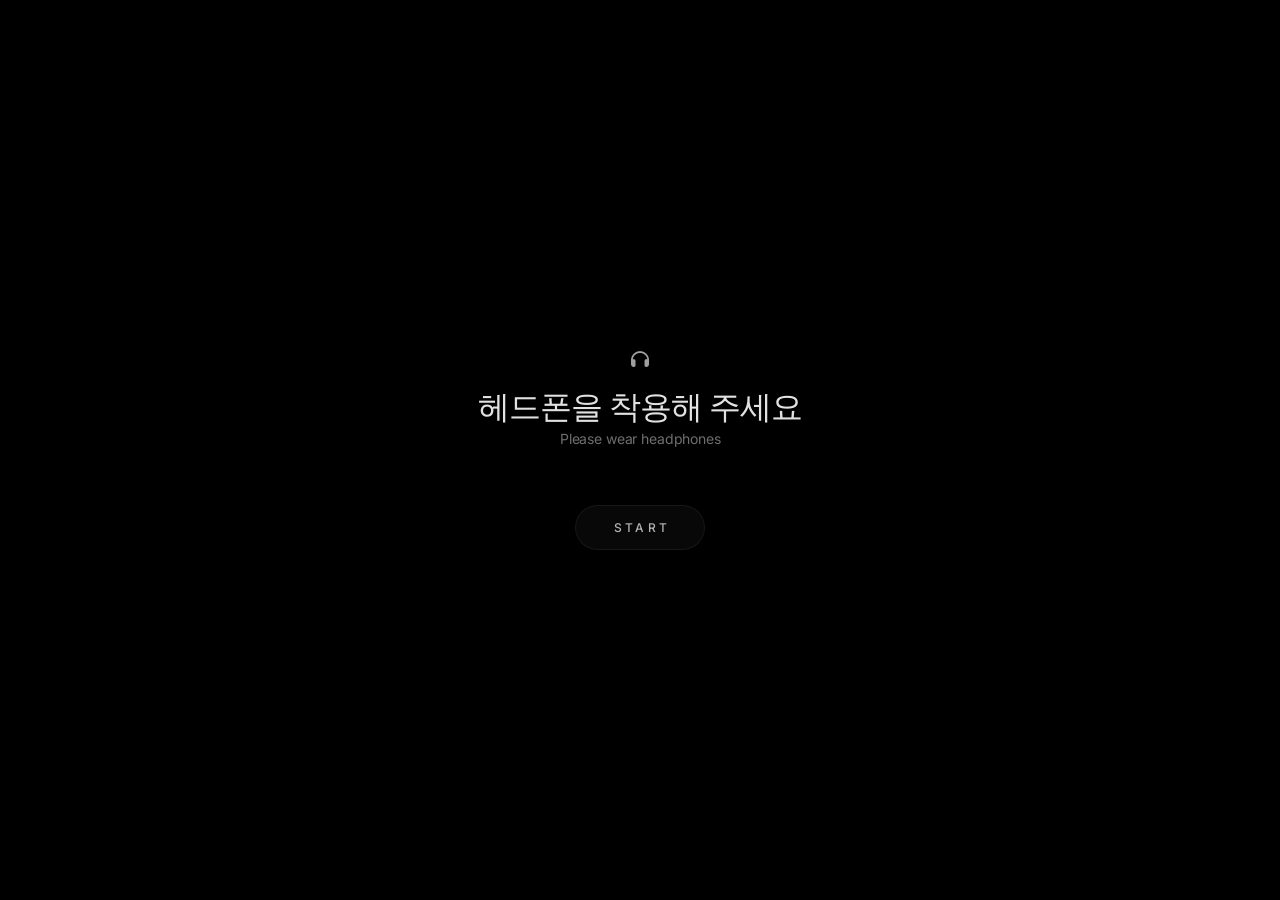
==== commit 7ad5d95c: "룩후 전시용 최종" ====
--- a/gallery-docent/index.html
+++ b/gallery-docent/index.html
@@ -37,7 +37,7 @@
 
   <!-- INTRO Screen -->
   <section id="introScreen" class="exhibit-section">
-    <video id="introVideo" class="intro-video" src="./assets/영상/intro.mp4" muted></video>
+    <video id="introVideo" class="intro-video" src="./assets/영상/intro.mp4" muted playsinline></video>
     <button id="skipIntroBtn" class="skip-btn">Skip</button>
   </section>
 
